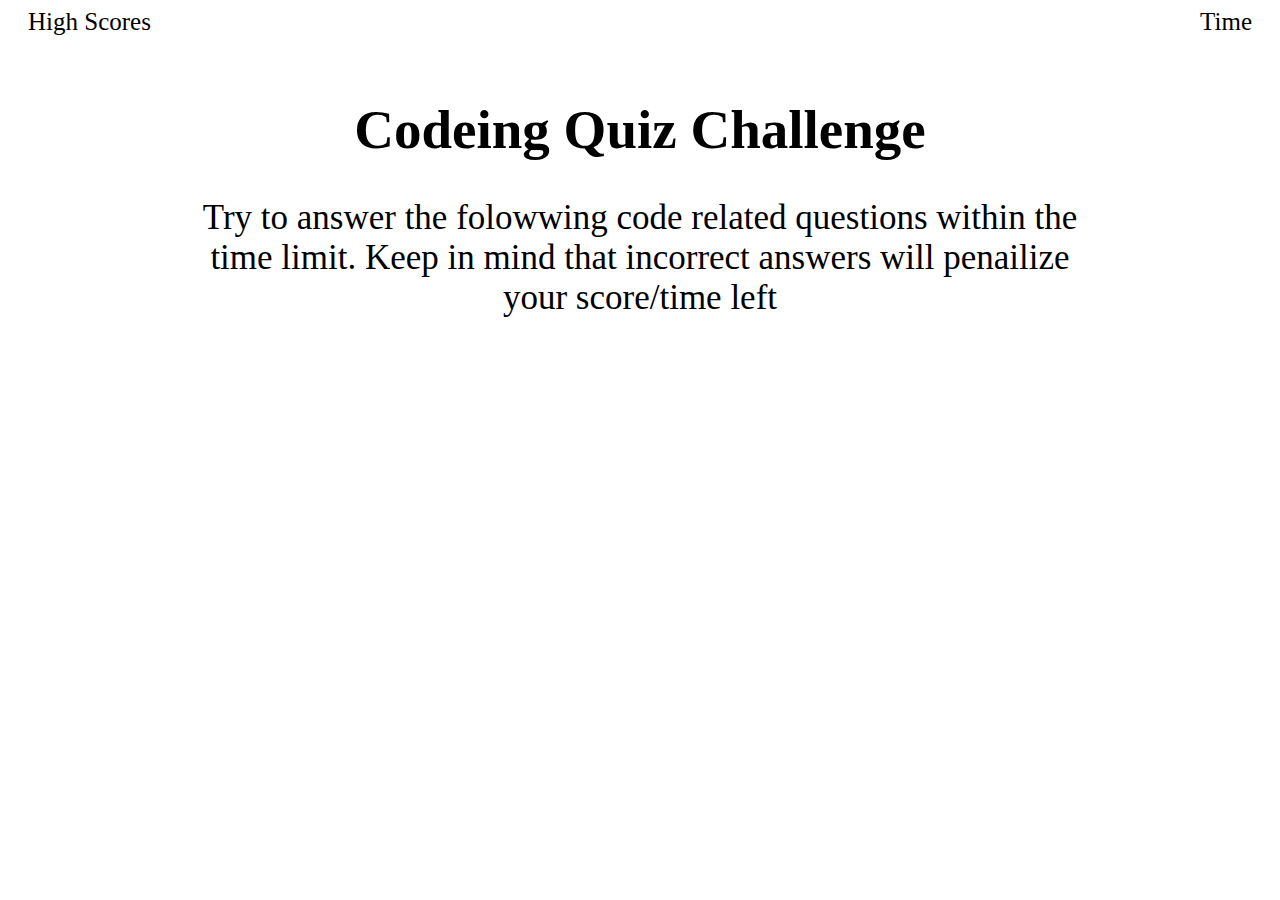
==== index.html @ 231dd3ca "initial commit" ====
<!DOCTYPE html>
<html lang="en">
<head>
    <meta charset="UTF-8">
    <meta name="viewport" content="width=device-width, initial-scale=1.0">
    <link rel="stylesheet" href="./assets/style.css">
    <title>Coding Quiz</title>
</head>
<body>
    <nav>
        <div>High Scores</div>
        <div>Time</div>
    </nav>

    <main>
        <div><h1>Codeing Quiz Challenge</h1>
            <p>Try to answer the folowwing code related questions within the time limit.
                Keep in mind that incorrect answers will penailize your score/time left</p>
        
        </div>
        










    </main>










    <script src="./assets/script.js"></script>
</body>
</html>
---- assets/style.css ----
nav {
    display: flex;
    flex: flex;
    justify-content: space-between;
    font-size: 25px;
    margin-left: 20px;
    margin-right: 20px;
    margin-bottom: 25px;

}

main {
    display: flex;
    text-align: center;
    margin: 0 15%;

}

main h1 {
    font-size: 55px;
}

main p {
    font-size: 35px
}
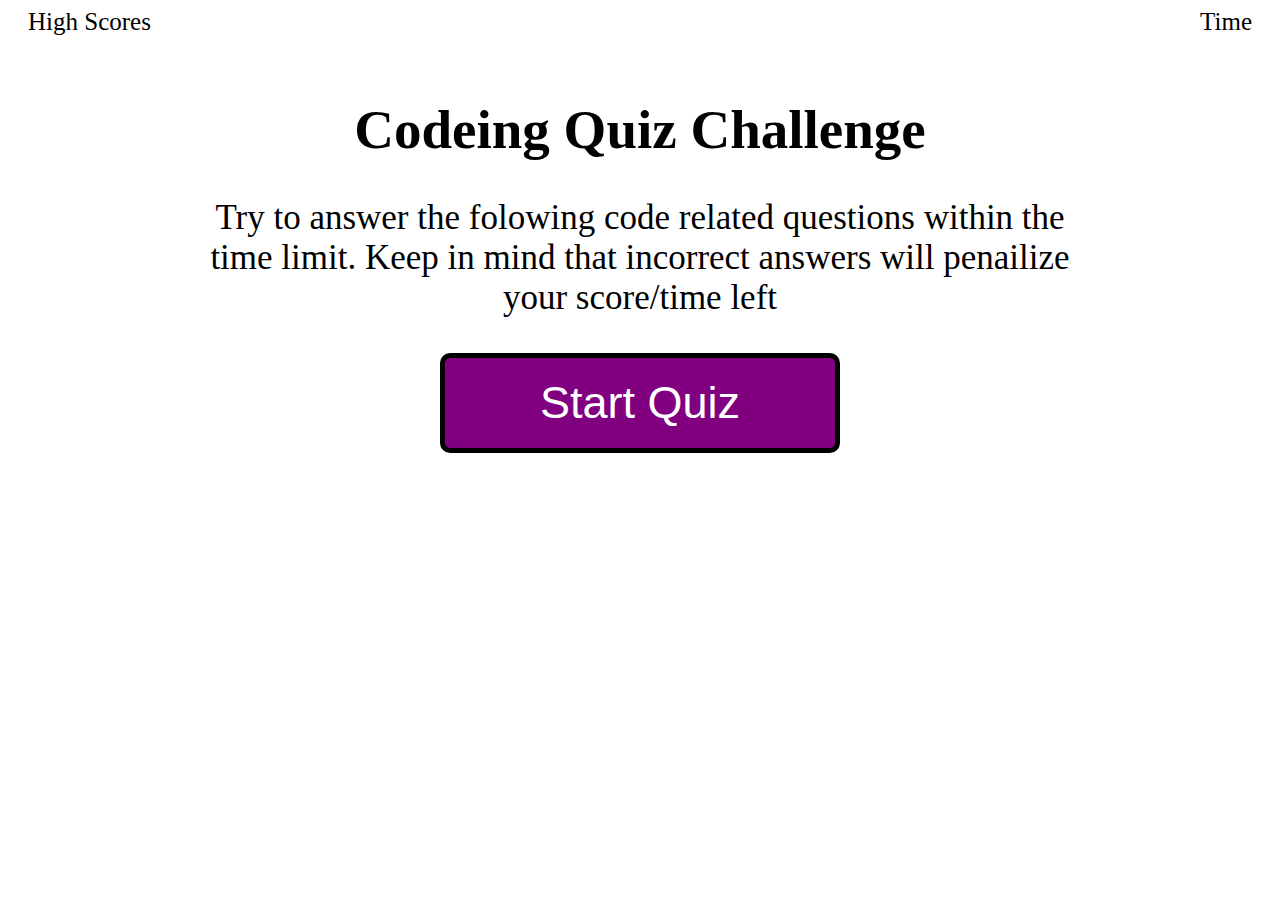
==== commit 201131f3: "start quiz button feature" ====
--- a/index.html
+++ b/index.html
@@ -13,10 +13,11 @@
     </nav>
 
     <main>
-        <div><h1>Codeing Quiz Challenge</h1>
-            <p>Try to answer the folowwing code related questions within the time limit.
+        <div class="show" id="intro">
+            <h1>Codeing Quiz Challenge</h1>
+            <p>Try to answer the folowing code related questions within the time limit.
                 Keep in mind that incorrect answers will penailize your score/time left</p>
-        
+            <button id="startQuiz">Start Quiz</button>
         </div>
         
 
--- a/assets/style.css
+++ b/assets/style.css
@@ -24,4 +24,23 @@
     font-size: 35px
 }
 
+#startQuiz {
+    border: 5px solid;
+    border-color: black;
+    border-radius: 10px;
+    
+    font-size: 45px;
+    color: white;
+    background-color: purple;
+    width: 400px;
+    height: 100px
+}
 
+
+.show {
+
+}
+
+.hide {
+    display: none;
+}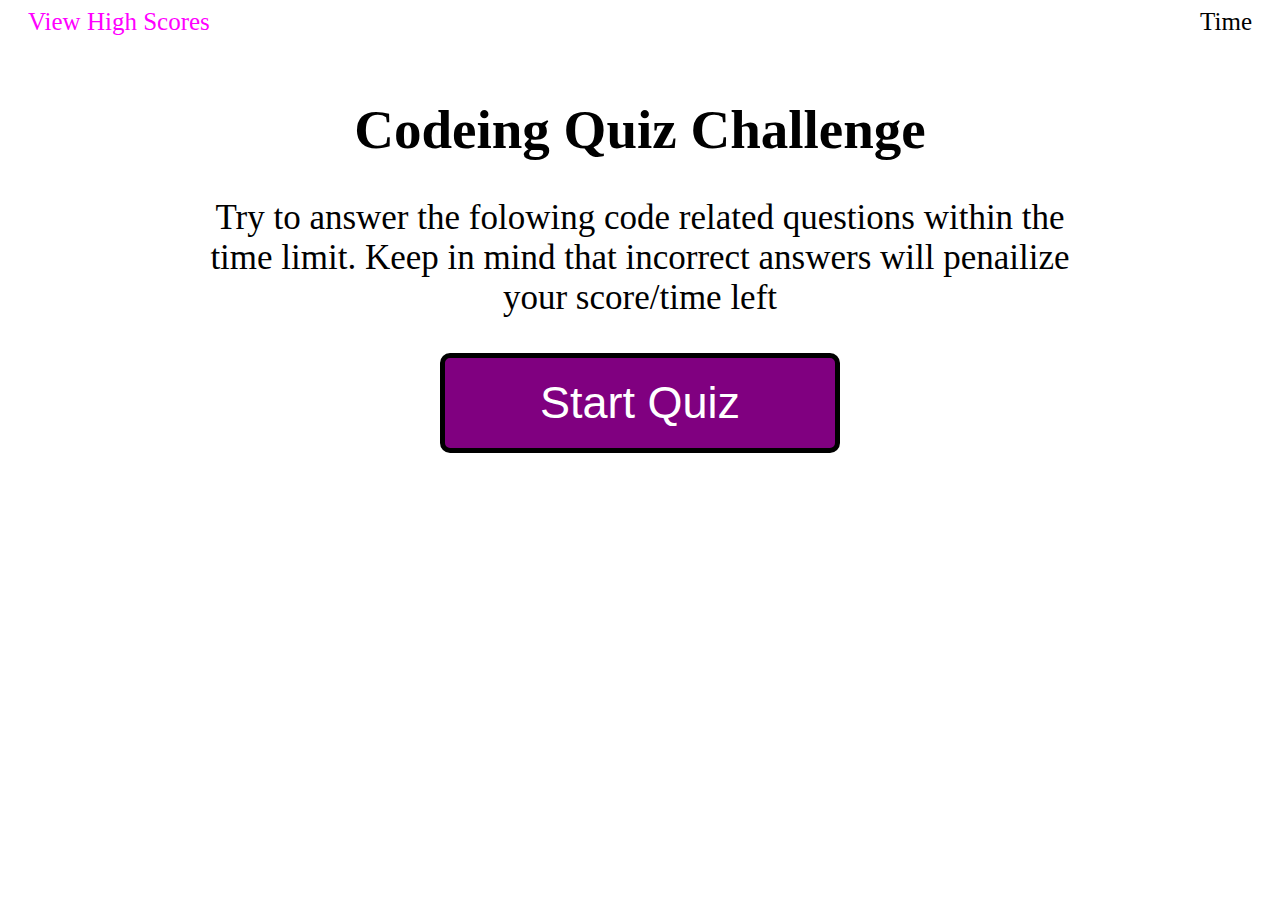
==== commit 51c081bc: "score page/readme update" ====
--- a/index.html
+++ b/index.html
@@ -8,8 +8,8 @@
 </head>
 <body>
     <nav>
-        <div>High Scores</div>
-        <div>Time</div>
+        <div class="scores"><a href="scores.html">View High Scores</a></div>
+        <div>Time <span id="timer"></span></div>
     </nav>
 
     <main>
@@ -19,7 +19,24 @@
                 Keep in mind that incorrect answers will penailize your score/time left</p>
             <button id="startQuiz">Start Quiz</button>
         </div>
+
+        <div id="questions-and-answers" class="hide">
+            <h1 id="ask"></h1>
+            <div id="answerButtons"></div>
+
+        </div>
         
+        <div id="final" class="hide">
+            <div>
+                <h2 id="h2-score">Score: <span id="final-score"></span></h2>
+            </div>
+            <div id="high-score">
+                <label for="initials">Enter Your Initials to save your score:</label>
+                <input type="text" id="initials" placeholder="AAA">
+                <button id="submit-button">Submit</button>
+            </div>
+
+        </div>
 
 
 
--- a/assets/style.css
+++ b/assets/style.css
@@ -9,9 +9,15 @@
 
 }
 
+nav a {
+    color: fuchsia;
+    text-decoration: none;
+}
+
 main {
     display: flex;
     text-align: center;
+    justify-content: center;
     margin: 0 15%;
 
 }
@@ -28,12 +34,13 @@
     border: 5px solid;
     border-color: black;
     border-radius: 10px;
-    
     font-size: 45px;
     color: white;
     background-color: purple;
     width: 400px;
-    height: 100px
+    height: 100px;
+    cursor: pointer;
+    transition: background-color 0.3s;
 }
 
 
@@ -43,4 +50,116 @@
 
 .hide {
     display: none;
+}
+
+#questions-and-answers{
+    text-align: center;
+}
+
+#h2-score {
+    font-size: 55px;
+}
+/* font size for text before input field*/
+#high-score {
+    font-size: 30px;
+}
+/*font size for input field so that box doesnt look to small next to the preceding text*/
+#initials {
+    font-size: 30px; 
+}
+
+#all-scores li {
+    margin-bottom: 5px;
+    background-color: rgb(163, 123, 163);
+    height: 45px;
+}
+
+
+#button {
+    display: block;
+    border-radius: 10px;
+    font-size: 25px;
+    color: white;
+    background-color: purple;
+    width: 300px;
+    height: 60px;
+    cursor: pointer;
+    transition: background-color 0.3s;
+    margin-bottom: 10px;
+}
+
+
+
+#submit-button {
+    border-radius: 10px;
+    font-size: 25px;
+    color: white;
+    background-color: purple;
+    width: 200px;
+    height: 50px;
+    cursor: pointer;
+    transition: background-color 0.3s;
+}
+
+#all-scores {
+    font-size: 35px;
+    
+    
+}
+
+#clear {
+    display: block;
+    border-radius: 10px;
+    font-size: 25px;
+    color: white;
+    background-color: purple;
+    width: 300px;
+    height: 60px;
+    cursor: pointer;
+    transition: background-color 0.3s;
+    margin-bottom: 10px;
+}
+
+.back {
+    display: block;
+    text-decoration: none !important;
+    border-radius: 10px;
+    font-size: 25px;
+    color: white;
+    background-color: purple;
+    width: 300px;
+    height: 60px;
+    cursor: pointer;
+    transition: background-color 0.3s;  
+}
+
+.back a {
+    text-decoration: none;
+    color: white;
+}
+
+/*hover effect for quiz buttons and start button */
+#button:hover {
+    background-color: fuchsia;
+}
+
+#startQuiz:hover {
+    background-color: fuchsia;
+}
+
+#submit-button:hover {
+    background-color: fuchsia;
+}
+
+#clear:hover {
+    background-color: fuchsia;
+}
+
+.back:hover {
+    background-color: fuchsia;
+}
+
+.back:visited {
+    color: white !important;
+    text-decoration: none !important;
 }